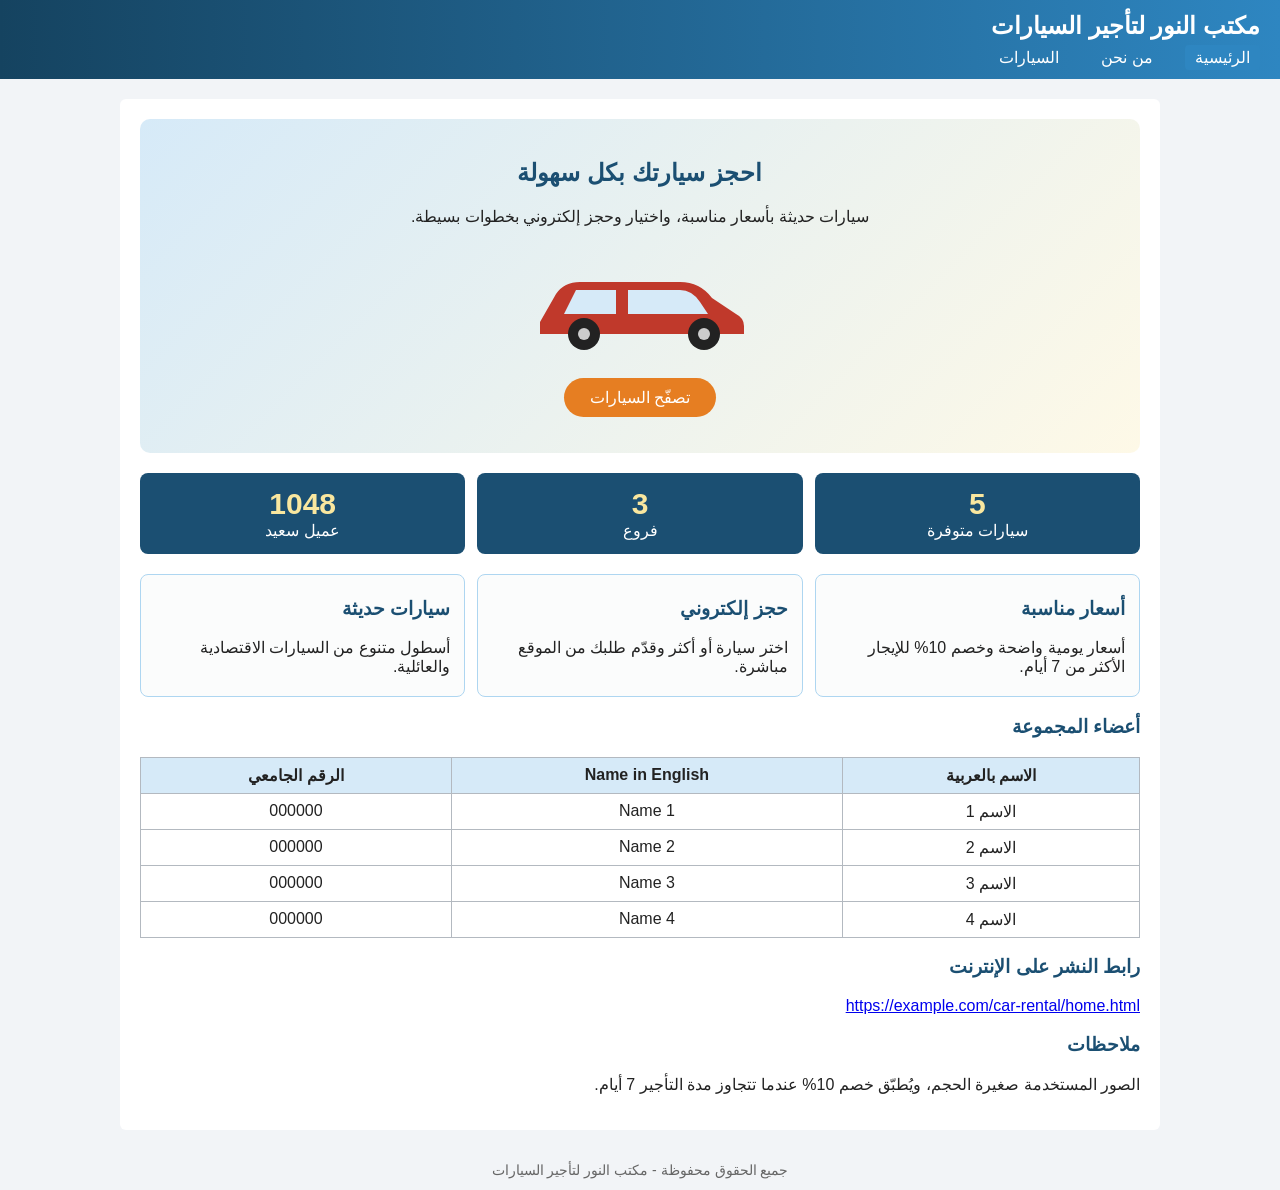
==== home.html @ f07ca8be "Add car rental website (3 pages, style.css, myFunctions.js, jQuery, images)" ====
<?xml version="1.0" encoding="UTF-8"?>
<!DOCTYPE html PUBLIC "-//W3C//DTD XHTML 1.0 Strict//EN" "http://www.w3.org/TR/xhtml1/DTD/xhtml1-strict.dtd">
<html xmlns="http://www.w3.org/1999/xhtml" xml:lang="ar" lang="ar" dir="rtl">
<head>
<meta http-equiv="Content-Type" content="text/html; charset=UTF-8" />
<title>الرئيسية</title>
<link rel="stylesheet" type="text/css" href="style.css" />
<script type="text/javascript" src="jquery.min.js"></script>
<script type="text/javascript" src="myFunctions.js"></script>
</head>
<body>
<div id="header">
<h1>مكتب النور لتأجير السيارات</h1>
<div id="nav">
<a href="home.html" class="active">الرئيسية</a>
<a href="AboutUs.html">من نحن</a>
<a href="Cars.html">السيارات</a>
</div>
</div>
<div id="content">
<div id="hero">
<h2>احجز سيارتك بكل سهولة</h2>
<p>سيارات حديثة بأسعار مناسبة، واختيار وحجز إلكتروني بخطوات بسيطة.</p>
<div id="slider"><img src="images/car1.svg" alt="سيارة 1" width="240" height="120" /><img src="images/car2.svg" alt="سيارة 2" width="240" height="120" /><img src="images/car3.svg" alt="سيارة 3" width="240" height="120" /><img src="images/car4.svg" alt="سيارة 4" width="240" height="120" /><img src="images/car5.svg" alt="سيارة 5" width="240" height="120" /><img src="images/car6.svg" alt="سيارة 6" width="240" height="120" /></div>
<p><a class="btn" href="Cars.html">تصفّح السيارات</a></p>
</div>

<div class="stats">
<div class="stat"><span class="num" id="n1">6</span><br />سيارات متوفرة</div>
<div class="stat"><span class="num" id="n2">3</span><br />فروع</div>
<div class="stat"><span class="num" id="n3">1200</span><br />عميل سعيد</div>
</div>

<div class="cards">
<div class="card"><h3>أسعار مناسبة</h3><p>أسعار يومية واضحة وخصم 10% للإيجار الأكثر من 7 أيام.</p></div>
<div class="card"><h3>حجز إلكتروني</h3><p>اختر سيارة أو أكثر وقدّم طلبك من الموقع مباشرة.</p></div>
<div class="card"><h3>سيارات حديثة</h3><p>أسطول متنوع من السيارات الاقتصادية والعائلية.</p></div>
</div>

<h3>أعضاء المجموعة</h3>
<table>
<tr><th>الاسم بالعربية</th><th>Name in English</th><th>الرقم الجامعي</th></tr>
<tr><td>الاسم 1</td><td>Name 1</td><td>000000</td></tr>
<tr><td>الاسم 2</td><td>Name 2</td><td>000000</td></tr>
<tr><td>الاسم 3</td><td>Name 3</td><td>000000</td></tr>
<tr><td>الاسم 4</td><td>Name 4</td><td>000000</td></tr>
</table>

<h3>رابط النشر على الإنترنت</h3>
<p><a href="https://example.com/car-rental/home.html">https://example.com/car-rental/home.html</a></p>

<h3>ملاحظات</h3>
<p>الصور المستخدمة صغيرة الحجم، ويُطبّق خصم 10% عندما تتجاوز مدة التأجير 7 أيام.</p>
</div>
<div id="footer">جميع الحقوق محفوظة - مكتب النور لتأجير السيارات</div>
</body>
</html>
---- style.css ----
/* ملف التنسيق الموحد لجميع الصفحات */

/* الخطوط: تنسيق جميع الكلمات من مكان واحد */
body {
    font-family: Tahoma, Arial, sans-serif;
    font-size: 16px;
    background-color: #f2f4f7;
    color: #222222;
    margin: 0;
    padding: 0;
}

h1, h2, h3 {
    color: #1b4f72;
}

/* القائمة العلوية */
#header {
    background: linear-gradient(90deg, #154360, #2e86c1);
    color: #ffffff;
    padding: 12px 20px;
}

#header h1 {
    color: #ffffff;
    margin: 0 0 8px 0;
    font-size: 24px;
}

#nav a {
    color: #ffffff;
    text-decoration: none;
    margin-left: 18px;
    padding: 4px 10px;
    border-radius: 4px;
}

#nav a:hover, #nav a.active {
    background-color: #2e86c1;
}

#content {
    width: 90%;
    max-width: 1000px;
    margin: 20px auto;
    background-color: #ffffff;
    padding: 20px;
    border-radius: 6px;
}

#footer {
    text-align: center;
    padding: 12px;
    color: #666666;
    font-size: 14px;
}

/* الجداول */
table {
    border-collapse: collapse;
    width: 100%;
}

th, td {
    border: 1px solid #b3b9c0;
    padding: 8px;
    text-align: center;
}

th {
    background-color: #d6eaf8;
}

td.car-img img {
    width: 90px;
    height: 45px;
}

tr.details-row {
    display: none;
}

tr.details-row td {
    background-color: #fef9e7;
    text-align: right;
}

/* عناصر الإدخال النصية: تنسيقها من مكان واحد (اللون) */
input[type="text"], input[type="tel"], input[type="email"] {
    background-color: #eaf2f8;
    color: #1b2631;
    border: 1px solid #5d6d7e;
    border-radius: 4px;
    padding: 6px;
    width: 250px;
}

input[type="text"]:focus, input[type="tel"]:focus, input[type="email"]:focus {
    background-color: #fcf3cf;
}

fieldset {
    border: 1px solid #2e86c1;
    border-radius: 6px;
    margin-top: 15px;
    padding: 12px;
}

legend {
    color: #1b4f72;
    font-weight: bold;
}

label {
    display: inline-block;
    width: 160px;
    margin: 8px 0;
}

input[type="button"] {
    background-color: #2e86c1;
    color: #ffffff;
    border: none;
    border-radius: 4px;
    padding: 8px 22px;
    margin-top: 10px;
    cursor: pointer;
    font-family: Tahoma, Arial, sans-serif;
}

input[type="button"]:hover {
    background-color: #1b4f72;
}

.error {
    color: #c0392b;
    font-size: 13px;
    margin-right: 8px;
}

.hint {
    color: #7f8c8d;
    font-size: 13px;
}

#bookingForm {
    display: none;
}

#pickMsg {
    color: #c0392b;
}

.center {
    text-align: center;
}

/* نافذة النتيجة */
#overlay {
    display: none;
    position: fixed;
    top: 0;
    left: 0;
    width: 100%;
    height: 100%;
    background-color: rgba(0, 0, 0, 0.55);
}

#resultBox {
    background-color: #ffffff;
    width: 90%;
    max-width: 560px;
    margin: 60px auto;
    padding: 20px;
    border-radius: 8px;
    max-height: 75%;
    overflow: auto;
}

#resultBox table {
    margin: 10px 0;
}

.total-line {
    font-weight: bold;
}

/* ---------- حركة وتأثيرات ---------- */
#nav a, input[type="button"], .btn, .card, td.car-img img {
    transition: all 0.3s ease;
}

#nav a:hover {
    transform: translateY(-2px);
}

#hero {
    text-align: center;
    background: linear-gradient(135deg, #d6eaf8, #fef9e7);
    border-radius: 10px;
    padding: 20px;
    margin-bottom: 20px;
}

#slider {
    position: relative;
    width: 240px;
    height: 120px;
    margin: 15px auto;
}

#slider img {
    position: absolute;
    top: 0;
    left: 0;
    display: none;
}

#slider img:first-child {
    display: block;
}

.btn {
    display: inline-block;
    background-color: #e67e22;
    color: #ffffff;
    text-decoration: none;
    padding: 10px 26px;
    border-radius: 24px;
}

.btn:hover {
    background-color: #ca6f1e;
    transform: scale(1.08);
}

.stats {
    display: flex;
    gap: 12px;
    margin-bottom: 20px;
}

.stat {
    flex: 1;
    background-color: #1b4f72;
    color: #ffffff;
    text-align: center;
    padding: 14px 6px;
    border-radius: 8px;
}

.num {
    font-size: 30px;
    font-weight: bold;
    color: #f9e79f;
}

.cards {
    display: flex;
    gap: 12px;
    flex-wrap: wrap;
    margin-bottom: 10px;
}

.card {
    flex: 1;
    min-width: 200px;
    border: 1px solid #aed6f1;
    border-radius: 8px;
    padding: 4px 14px;
    background-color: #fbfcfc;
}

.card:hover {
    transform: translateY(-6px);
    box-shadow: 0 8px 16px rgba(27, 79, 114, 0.25);
}

/* صفوف السيارات تظهر تدريجياً */
@keyframes rowIn {
    from { opacity: 0; transform: translateX(40px); }
    to { opacity: 1; transform: translateX(0); }
}

tr.car {
    animation: rowIn 0.5s ease both;
}

tr.car:nth-child(2) { animation-delay: 0.05s; }
tr.car:nth-child(4) { animation-delay: 0.15s; }
tr.car:nth-child(6) { animation-delay: 0.25s; }
tr.car:nth-child(8) { animation-delay: 0.35s; }
tr.car:nth-child(10) { animation-delay: 0.45s; }
tr.car:nth-child(12) { animation-delay: 0.55s; }

tr.car:hover td {
    background-color: #eaf2f8;
}

tr.car:hover td.car-img img {
    transform: scale(1.3);
}

tr.car.selected td {
    background-color: #d5f5e3;
}

/* نافذة النتيجة */
@keyframes popIn {
    from { opacity: 0; transform: scale(0.7); }
    to { opacity: 1; transform: scale(1); }
}

#resultBox {
    animation: popIn 0.35s ease;
}

.total-line {
    color: #1e8449;
    font-size: 20px;
}
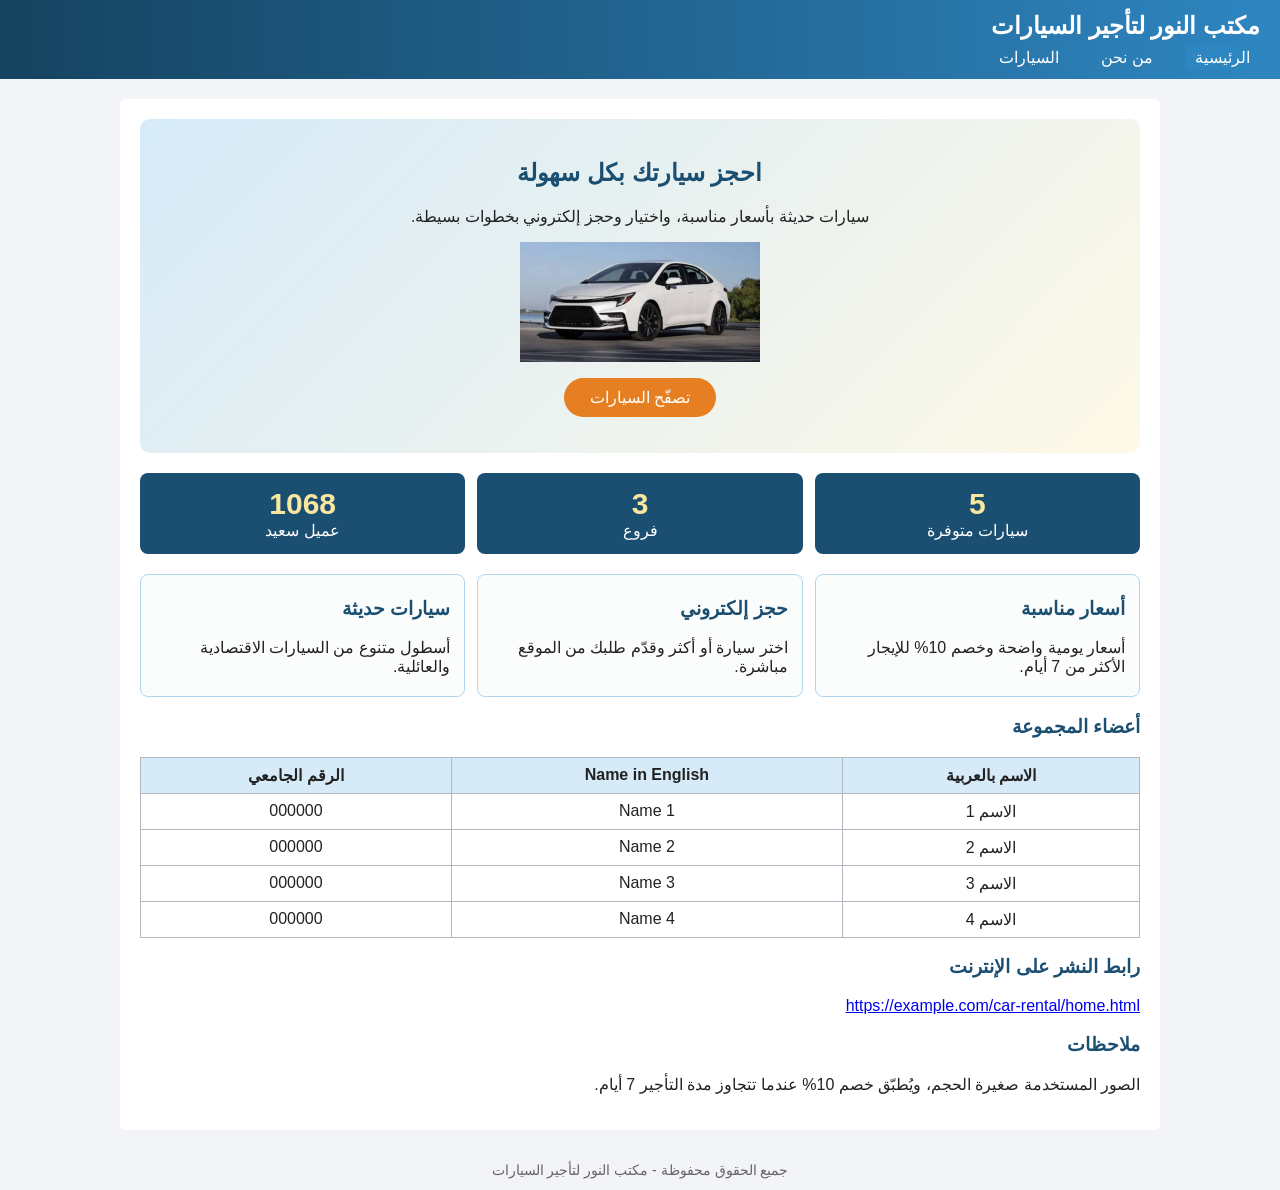
==== commit 33fe8c6b: "Use real car photos instead of placeholder drawings" ====
--- a/home.html
+++ b/home.html
@@ -21,7 +21,7 @@
 <div id="hero">
 <h2>احجز سيارتك بكل سهولة</h2>
 <p>سيارات حديثة بأسعار مناسبة، واختيار وحجز إلكتروني بخطوات بسيطة.</p>
-<div id="slider"><img src="images/car1.svg" alt="سيارة 1" width="240" height="120" /><img src="images/car2.svg" alt="سيارة 2" width="240" height="120" /><img src="images/car3.svg" alt="سيارة 3" width="240" height="120" /><img src="images/car4.svg" alt="سيارة 4" width="240" height="120" /><img src="images/car5.svg" alt="سيارة 5" width="240" height="120" /><img src="images/car6.svg" alt="سيارة 6" width="240" height="120" /></div>
+<div id="slider"><img src="images/car1.jpg" alt="سيارة 1" width="240" height="120" /><img src="images/car2.jpg" alt="سيارة 2" width="240" height="120" /><img src="images/car3.jpg" alt="سيارة 3" width="240" height="120" /><img src="images/car4.jpg" alt="سيارة 4" width="240" height="120" /><img src="images/car5.jpg" alt="سيارة 5" width="240" height="120" /><img src="images/car6.jpg" alt="سيارة 6" width="240" height="120" /></div>
 <p><a class="btn" href="Cars.html">تصفّح السيارات</a></p>
 </div>
 
